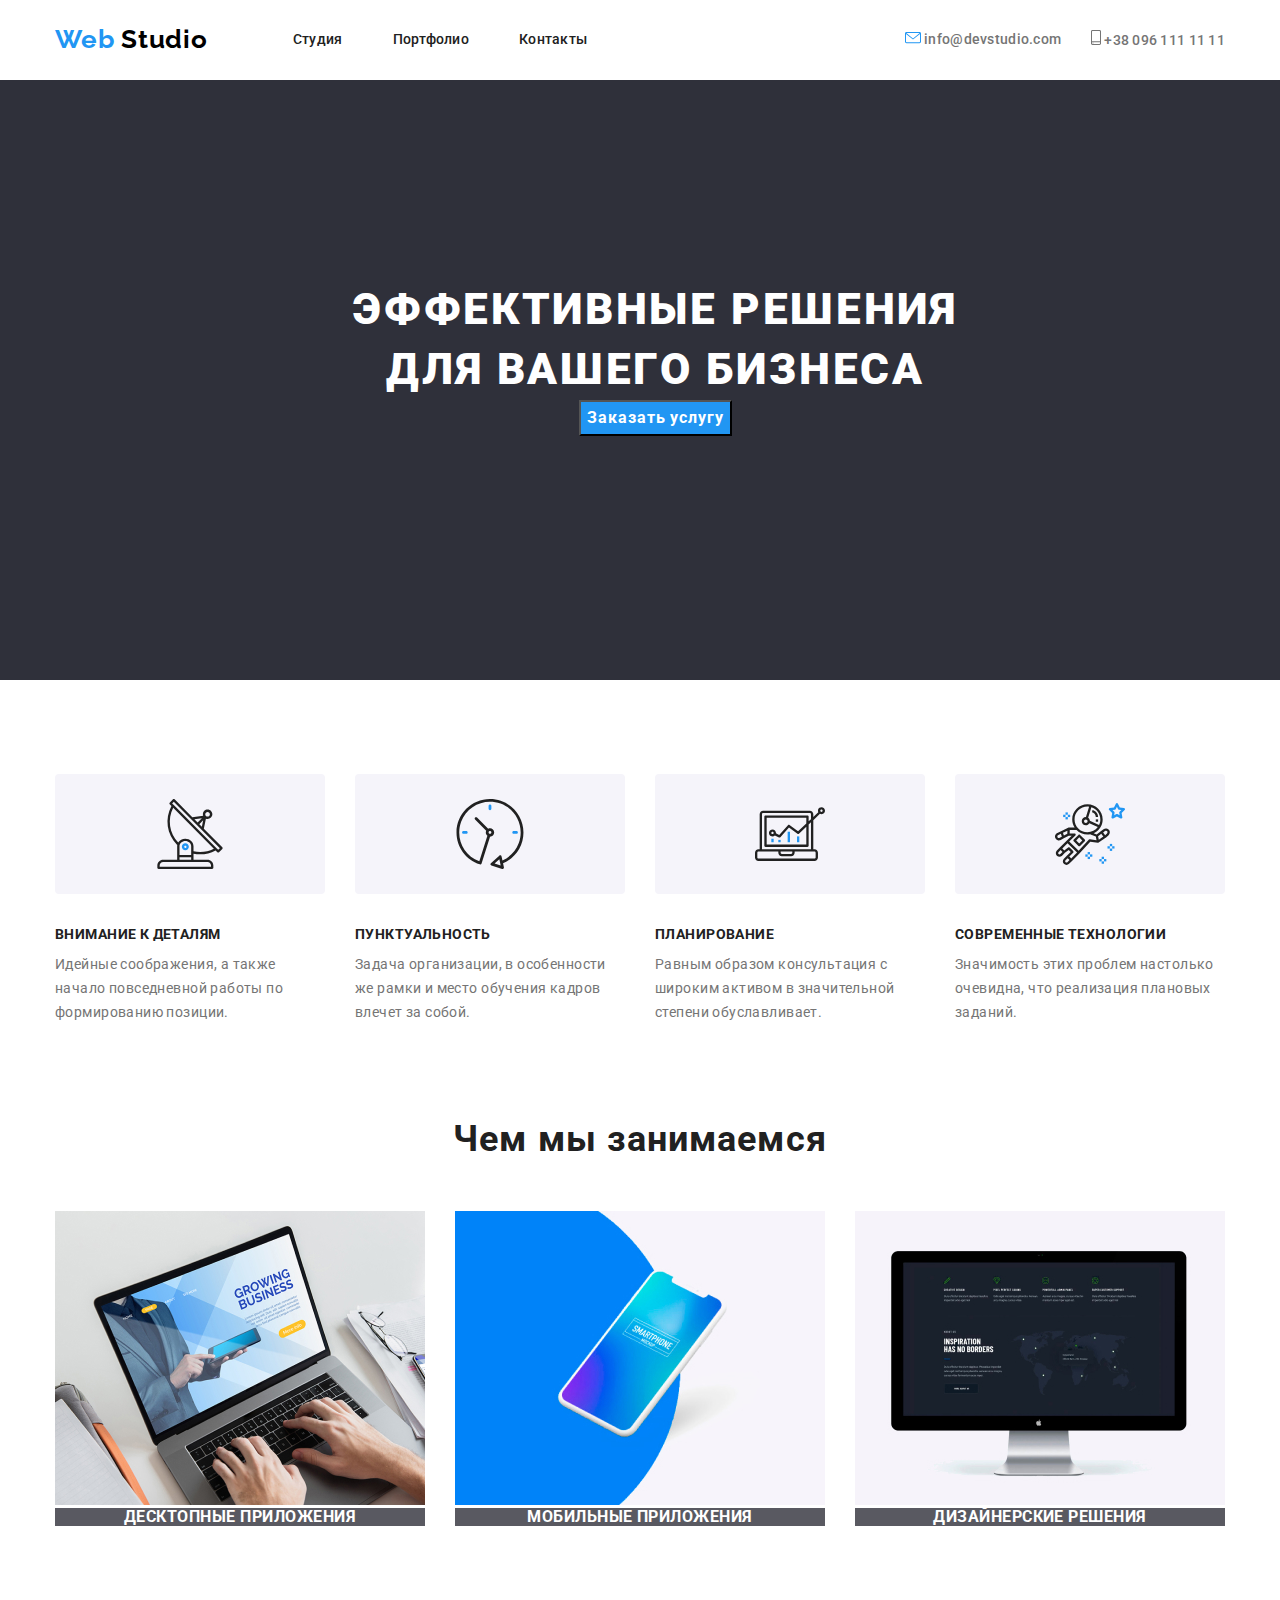
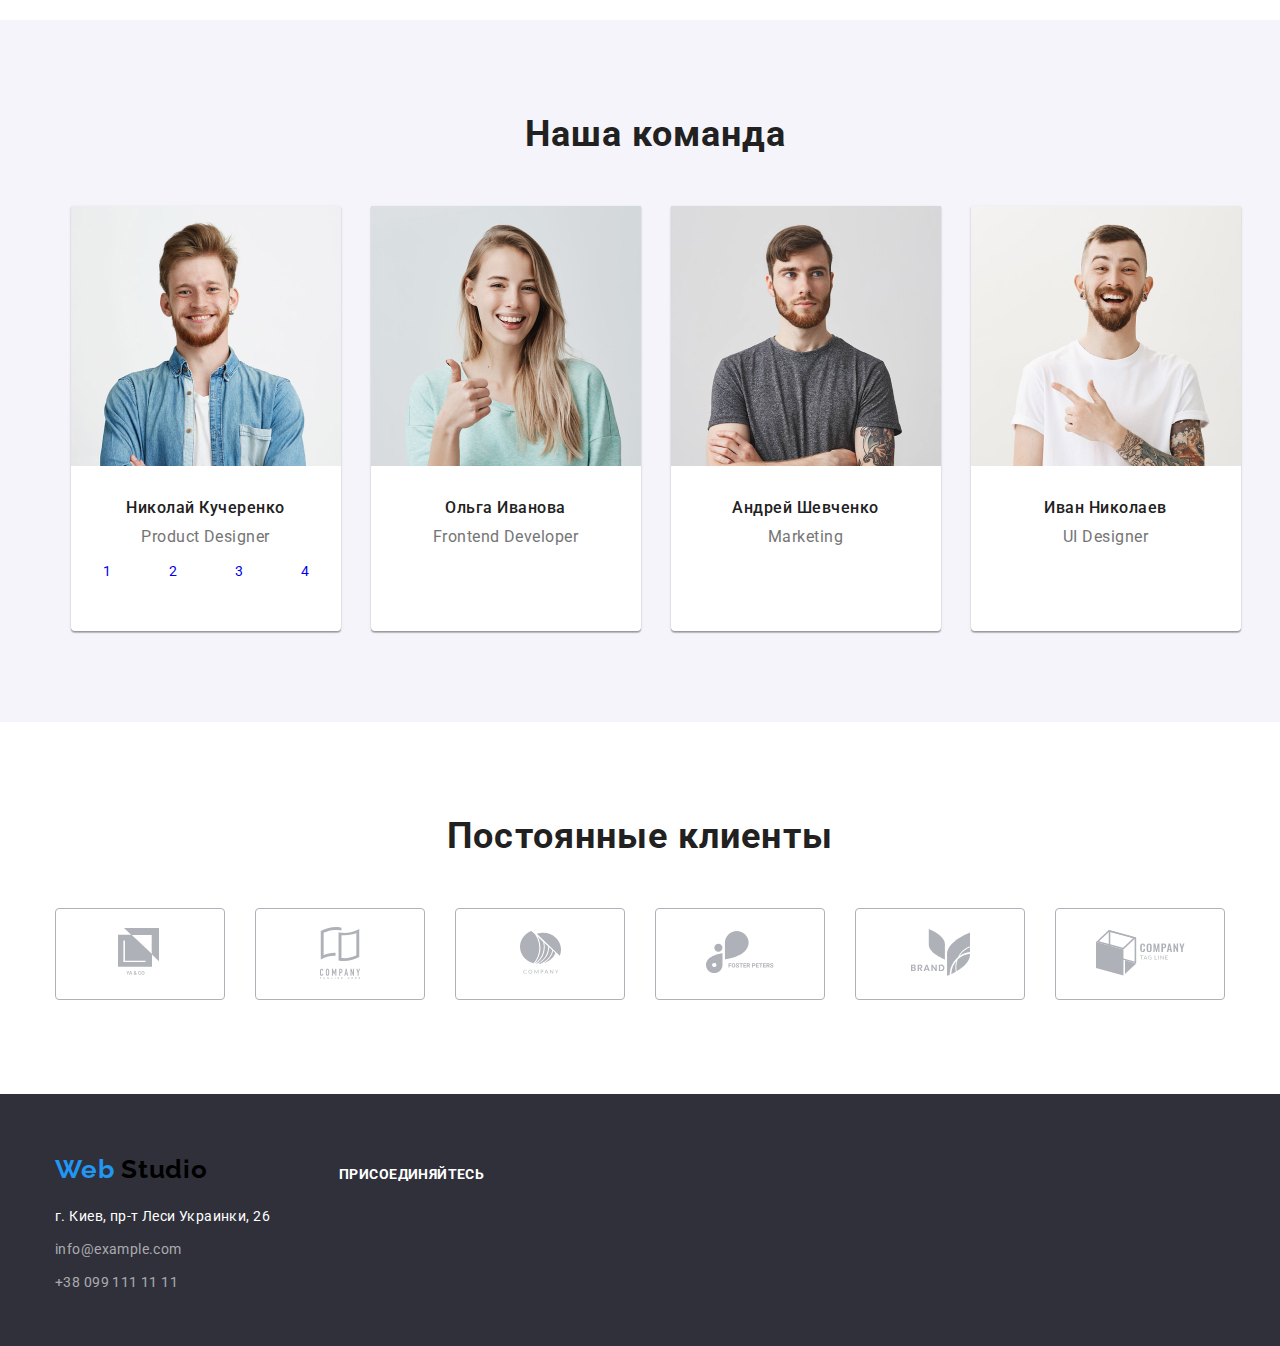
==== index.html @ fe98ecf3 "Копируем файлы с hw-2" ====
<!DOCTYPE html>
<html lang="ru">
<head>
    <meta charset="UTF-8">
    <meta name="viewport" content="width=device-width, initial-scale=1.0">
    <title>Web Studio</title>
    <link href="https://fonts.googleapis.com/css2?family=Raleway:wght@700&family=Roboto:wght@400;500;700;900&display=swap" rel="stylesheet">
    <link rel="stylesheet" href="./css/normalize.css">
    <link rel="stylesheet" href="./css/styles.css">
</head>
<body>
    <header class="header">
        <!-- Навигация сайта -->
        <div class="header-wrapper container">
            <nav class="navigation">
                <a class="logo link-logo" href="index.html">
                    <span class="logo-color">Web </span>Studio
                </a>
    
                <ul class="menu list">
                    <li class="menu-list-item list">
                        <a class="menu-link link" href="./index.html">Студия</a>
                    </li>
                    <li class="menu-list-item list">
                        <a class="menu-link link" href="./portfolio.html">Портфолио</a>
                    </li>
                    <li class="menu-list-item list">
                        <a class="menu-link link" href="">Контакты</a>
                    </li>
                </ul>
            </nav>
                
            <!--Контакты-->
                <ul class="header-adress">
                    <li class="header-adress-list list"><img src="./images/envelo.svg" alt="">
                        <a class="header-adress-link link" href="mailto:info@devstudio.com">info@devstudio.com</a>
                    </li>
                    <li class="header-adress-list list"><img src="./images/smartphone.svg" alt="">
                        <a class="header-adress-link link" href="tel:+380961111111"> +38 096 111 11 11</a> 
                    </li>
                </ul>
        </div>
    </header>
    <!--Герой-->
    <main class="main">
        <section class="hero-section">
            <div class="hero-wrapper">
                <h1 class="hero-title">
                    Эффективные решения <br> для вашего бизнеса
                </h1>
                <button class="btn-hero">Заказать услугу</button>
            </div>
        </section>

      <!--"Преймущества" -->
      
      <section class="benefits">
          <div class="container">
            <ul class="list-benefits list">
                <li class="list-item-benefits">
                    <img class="list-item-img" src="./images/antenna.svg" alt="" width="70">
                  <h3 class="title-benefits">Внимание к деталям</h3>
                  <p class="description-benefits">Идейные соображения, а также начало повседневной работы по формированию позиции.
                  </p>
                </li>
                <li class="list-item-benefits">
                    <img class="list-item-img" src="./images/clock.svg" alt="" width="70">
                  <h3 class="title-benefits">Пунктуальность</h3>
                  <p class="description-benefits">Задача организации, в особенности же рамки и место обучения кадров влечет за собой.
                  </p>
                </li>
                <li class="list-item-benefits">
                    <img class="list-item-img" src="./images/diagram.svg" alt="" width="70">
                <h3 class="title-benefits" >Планирование</h3>
                <p class="description-benefits">Равным образом консультация с широким активом в значительной степени обуславливает.
                </p>
                </li>
                <li class="list-item-benefits">
                    <img class="list-item-img" src="./images/astronaut.svg" alt="" width="70">
                <h3 class="title-benefits">Современные технологии</h3>
                <p class="description-benefits">Значимость этих проблем настолько очевидна, что реализация плановых заданий.
                </p>
              </li>
              </ul>
          </div>
      </section>

      <!--Чем мы занимаемся - about Us-->
      <section class="about-us">
          <div class="container">
            <h2 class="title-abaut-us title">Чем мы занимаемся</h2>
            <ul class="about-us-list list">
                <li class="about-us-list-item">
                    <img src="./images/pr/pr-1.jpg" alt="" width= "370">
                    <h3 class="subtitle-about-us">Десктопные приложения</h3>
                </li>
                <li class="about-us-list-item">
                    <img src="./images/pr/pr-2.jpg" alt="" width="370">
                    <h3 class="subtitle-about-us">Мобильные приложения</h3>
                </li>
                <li class="about-us-list-item">
                    <img src="./images/pr/pr-3.jpg" alt="" width="370"> 
                    <h3 class="subtitle-about-us">Дизайнерские решения</h3>
                </li>
            </ul>
          </div>
      </section>

      <!--Команда-->
      <section class="team">
          <div class="team-wrapper">
              <div class="container">
                <h2 class="title-team title">Наша команда</h2>
                <ul class="team-list list">
                    <li class="team-list-item">
                        <img class="team-list-item-img" src="./images/img.jpg" alt="" width="270">
                       <h3 class="subtitle-team">Николай Кучеренко</h3>
                       <p class="text-team" lang="en">Product Designer</p>
                         <ul class="social-link-list list">
                             <li class="social-link-list-item">
                                     <a class="link" href="https://www.instagram.com/?hl=uk" aria-label="иконка инстаграма">1
                                     </a>
                                 </li>
                                 <li class="social-link-list-item">
                                     <a class="link" href="https://twitter.com/explore" aria-label="иконка твитер">2
                                    </a>
                                 </li>
                                 <li class="social-link-list-item">
                                     <a class="link" href="https://www.facebook.com/" aria-label="иконка фейсбук">3
                                     </a>
                                 </li>
                                 <li class="social-link-list-item">
                                     <a class="link" href="https://www.linkedin.com/" aria-label="иконка линкедин">4
                                     </a>
                                 </li>
    
                         </ul>
                    <li class="team-list-item">
                        <img class="team-list-item-img" src="./images/img-1.jpg" alt="" width="270">
                      <h3 class="subtitle-team">Ольга Иванова</h3>
                      <p class="text-team" lang="en">Frontend Developer</p>
                        <ul class="social-link-list list">
                             <li class="social-link-list-item">
                                     <a class="link" href="https://www.instagram.com/?hl=uk" aria-label="иконка инстаграма">
                                     </a>
                                 </li>
                                 <li class="social-link-list-item">
                                     <a class="link" href="https://twitter.com/explore" aria-label="иконка твитер">
                                    </a>
                                 </li>
                                 <li class="social-link-list-item">
                                     <a class="link" href="https://www.facebook.com/" aria-label="иконка фейсбук">
                                     </a>
                                 </li>
                                 <li class="social-link-list-item">
                                     <a class="link" href="https://www.linkedin.com/" aria-label="иконка линкедин">
                                     </a>
                                 </li>
                        </ul>    
                        <li class="team-list-item">
                            <img class="team-list-item-img" src="./images/img-2.jpg" alt="" width="270">
                           <h3 class="subtitle-team">Андрей Шевченко</h3>
                           <p class="text-team" lang="en">Marketing</p>
                             <ul class="social-link-list list">
                                 <li class="social-link-list-item">
                                     <a class="link" href="https://www.instagram.com/?hl=uk" aria-label="иконка инстаграма">
                                     </a>
                                 </li>
                                 <li class="social-link-list-item">
                                     <a class="link" href="https://twitter.com/explore" aria-label="иконка твитер">
                                    </a>
                                 </li>
                                 <li class="social-link-list-item">
                                     <a class="link" href="https://www.facebook.com/" aria-label="иконка фейсбук">
                                     </a>
                                 </li>
                                 <li class="social-link-list-item">
                                     <a class="link" href="https://www.linkedin.com/" aria-label="иконка линкедин">
                                     </a>
                                 </li>
       
                         </ul>
                        <li class="team-list-item">
                            <img class="team-list-item-img" src="./images/img-3.jpg" alt="" width="270">
                          <h3 class="subtitle-team">Иван Николаев</h3>
                          <p class="text-team" lang="en">UI Designer</p>
                            <ul class="social-link-list list">
                                 <li class="social-link-list-item">
                                     <a class="link" href="https://www.instagram.com/?hl=uk" aria-label="иконка инстаграма">
                                     </a>
                                 </li>
                                 <li class="social-link-list-item">
                                     <a class="link" href="https://twitter.com/explore" aria-label="иконка твитер">
                                    </a>
                                 </li>
                                 <li class="social-link-list-item">
                                     <a class="link" href="https://www.facebook.com/" aria-label="иконка фейсбук">
                                     </a>
                                 </li>
                                 <li class="social-link-list-item">
                                     <a class="link" href="https://www.linkedin.com/" aria-label="иконка линкедин">
                                     </a>
                                 </li>
                            </ul>    
               </ul>
              </div>
          </div>
      </section>
              
      <!--Наши клиенты-->
      <section class="client-section">
          <div class="container">
            <h2 class="client-title title">Постоянные клиенты</h2>
            <ul class="client-list list">
                <li class="client-list-item">
                    <a class="link" href="">
                       <img src="./images/logo-1.svg" alt="">
                    </a>
                </li>
                <li class="client-list-item">
                    <a class="link" href="">
                       <img src="./images/logo-2.svg" alt="">
                   </a>
               </li>
                <li class="client-list-item">
                    <a class="link" href="">
                        <img src="./images/logo-3.svg" alt="">
                    </a>
                </li>
                <li class="client-list-item">
                    <a class="link" href="">
                        <img src="./images/logo-4.svg" alt="">
                    </a>
                </li>
                <li class="client-list-item">
                    <a class="link" href="">
                        <img src="./images/logo-5.svg" alt="">
                    </a>
                </li>
                <li class="client-list-item">
                    <a class="link" href="">
                        <img src="./images/logo-6.svg" alt="">
                    </a>
                </li>
            </ul>
          </div>
      </section>
    </main>

    <!--Подвал сайта-->
    <footer class="footer">
        <div class="container">
            <div class="footer-addres-join-wrapper">
                <div class="addres-wrapper">
                    <a class="logo link-logo" href="index.html">
                        <span class="logo-color">Web </span>Studio
                    </a>
                <address class="addres-footer-map">
                    г. Киев, пр-т Леси Украинки, 26
                </address>
                <ul class="list-addres-footer">
                    <li class="list-item-addres-footer list">
                        <a class="addres-footer-mail link" href="mailto:info@example.com">info@example.com</a><br>
                    </li>
                    <li class="list-item-addres-footer list">
                        <a class="addres-footer-tel link" href="tel:+380991111111">+38 099 111 11 11</a>
                    </li>
                </ul>
                </div>
                <div class="footer-text-join-in-wrapper">
                    <b class="footer-text-join-in">Присоединяйтесь</b>
                <ul class="footer-social-link-list list">
                    <li class="footer-social-link-list-item">
                        <a href="https://www.instagram.com/?hl=uk" aria-label="иконка инстаграма">
                        </a>
                    </li>
                    <li class="footer-social-link-list-item">
                        <a href="https://twitter.com/explore" aria-label="иконка твитер">
                       </a>
                    </li>
                    <li class="footer-social-link-list-item">
                        <a href="https://www.facebook.com/" aria-label="иконка фейсбук">
                        </a>
                    </li>
                    <li class="footer-social-link-list-item">
                        <a href="https://www.linkedin.com/" aria-label="иконка линкедин">
                        </a>
                    </li>
                </div>
            </div>
        </div>
    </footer>
</body>
</html>

<!--
    Raleway bold

    roboto medium
    roboto black
    roboto bold
    roboto regular
    проверка
-->
---- css/styles.css ----
:root {
  --main-font: 'Roboto', sans-serif;
  --secondary-font: 'Raleway', sans-serif;
 --title-dark-words-color: #212121;
  --title-light-words-color: #FFFFFF;
  --title-gray-words-color: #757575;
  --accent-color: #2196F3;
}

body {
  background-color: var(--title-light-words-color);
  font-family: var(--main-font);
  font-size: 14px;
  color: var(--title-dark-words-color);
}

.header-wrapper .link,
.link-logo {
  text-decoration: none;
  padding-top: 24px;
  padding-bottom: 25px;
}

.link {
  text-decoration: none;
}

.list {
  list-style: none
}

.container {
  width: 1170px;
  padding-left: 15px;
  padding-right: 15px;
  margin-left: auto;
  margin-right: auto;
}

ul, h1, h2, h3 {
  padding: 0px;
  margin: 0px;
}

/*Логотип*/

.navigation {
  display: flex;
  align-items: center;
}

.navigation .logo {
  margin-right: 85px;
}

.logo {
font-family: var(--secondary-font);
font-style: normal;
font-weight: 700;
font-size: 26px;
line-height: 1.19;
letter-spacing: 0.03em;
color: #000000;
}


.logo-color {
  color: var(--accent-color);
}

/* Меню*/
.menu {
  display: flex;
}

.menu-list-item:not(:last-child) {
  margin-right: 50px;
}


.menu-link {
  font-weight: 500;
  line-height: 1.14;
  letter-spacing: 0.02em;
  color: var(--title-dark-words-color);
}

.link:hover,
.link:focus {
  color: var(--accent-color);
}

/*Контакты*/

.header-wrapper {
  display: flex;
  justify-content: space-between;
  
}
.header-adress {
  display: flex;
  align-items: center;
}

.header-adress-list:not(:last-child) {
  margin-right: 30px;
}

.header-adress-link {
 font-weight: 500;
 line-height: 1.14;
 letter-spacing: 0.02em;
color: var(--title-gray-words-color);
}

/*Герой*/
/*временное свойство для лучшего восприятия белого текста*/
.hero-section {
  background-color: #2F303A;
  width: 1311px;
  height: 600px;
  }

  .hero-wrapper {
    padding-top: 200px;
  }

.hero-title {
 font-weight: 900;
 font-size: 44px;
 line-height: 1.36;
 text-align: center;
 letter-spacing: 0.06em;
 text-transform: uppercase;
 color: var(--title-light-words-color);
 /* Цвет текста должен быть белый но пока оставлю по умолчанию*/
}

.btn-hero {
  display: block;
  margin-left: auto;
  margin-right: auto;

font-weight: 700;
font-size: 16px;
line-height: 1.87;
letter-spacing: 0.06em;
color: var(--title-light-words-color);
background-color: var(--accent-color);
}

/*Преймущества*/
.benefits .list-benefits {
  display: flex;
  padding-top: 94px;
  padding-bottom: 94px;
}

.list-item-benefits {
  width: 270px;
  height: 251px;
}
.list-item-benefits:not(:last-child) {
  margin-right: 30px;
}

.list-item-img {
  padding-top: 25px;
  padding-left: 100px;
  padding-bottom: 25px;
  padding-right: 100px;
  background-color: #F5F4FA;
  border-radius: 4px;

  margin-bottom: 30px;
  
}

.title-benefits {
font-size: 14px;
font-weight: 700;
line-height: 1.14;
letter-spacing: 0.03em;
text-transform: uppercase;
color: var(--title-dark-words-color);

margin-bottom: 10px;
}

.description-benefits {
font-weight: 400;
line-height: 1.71;
letter-spacing: 0.03em;
color: var(--title-gray-words-color);

margin: 0px;
}

/* Чем мы занимаемся - about Us*/
.title-abaut-us{
  margin-bottom: 50px;
}

.about-us-list {
  display: flex;
  margin-bottom: 94px;
}

.about-us-list-item:not(:last-child) {
  margin-right: 30px;
}

.title {
font-weight: 700;
font-size: 36px;
line-height: 1.16;
text-align: center;
letter-spacing: 0.03em;
color: var(--title-dark-words-color);
}

.subtitle-about-us {
font-weight: 700;
line-height: 1.14;
text-align: center;
letter-spacing: 0.03em;
text-transform: uppercase;
color: var(--title-light-words-color);
/*background-color сделал для наглядности в дальнейшем уберется*/
background-color: rgba(47, 48, 58, 0.8);
}

/* Команда*/
.team-wrapper {
width: 1311px;
height: 702px;
background-color: #F5F4FA;;
}

.team-list {
  display: flex;
  padding-bottom: 94px;
  width: 1170px;
}

.title-team {
  margin-bottom: 50px;
  padding-top: 94px;
}

.team-list-item:not(:last-child) {
margin-right: 30px;
}

.team-list-item{
  background-color: #FFFFFF;
  box-shadow: 0px 2px 1px rgba(0, 0, 0, 0.2), 0px 1px 1px rgba(0, 0, 0, 0.14), 0px 1px 3px rgba(0, 0, 0, 0.12);
border-radius: 0px 0px 4px 4px;
}

.team-list-item-img {
  margin-bottom: 30px;
}

.social-link-list {
  display: flex;
  width: 206px;
  height: 44px;
  padding-bottom: 24px;
  margin-left: auto;
  margin-right: auto;
  justify-content: space-between;

}

.subtitle-team {
margin-bottom: 10px;

font-weight: 500;
font-size: 16px;
line-height: 1.18;
text-align: center;
letter-spacing: 0.03em;
color: var(--title-dark-words-color);
}

.text-team {
margin-top: 0px;
margin-bottom: 16px;

  
font-weight: 400;
font-size: 16px;
line-height: 1.18;
text-align: center;
letter-spacing: 0.03em;
color: var(--title-gray-words-color);
}
/*Клиенты*/
.client-title {
  margin-bottom: 50px;
}

.client-list {
display: flex;
}

.client-list-item {
  display: flex;
  align-items: center;
  justify-content: center;

  width: 170px;
  height: 90px;
  border: solid 1px #AFB1B8;
  border-radius: 4px;
}
.client-list-item:not(:last-child) {
  margin-right: 30px;
}

.client-section {
  padding-top: 94px;
  padding-bottom: 94px;
}

/* Подвал сайта*/

.footer {
  height: 252px;
  background-color:#2F303A;
}

.footer-addres-join-wrapper {
  display: flex;
}

.addres-wrapper {
  margin-top: 60px;
}

.addres-wrapper .logo {
  padding: 0px;
}

.addres-footer-map {
 padding: 0px;
  margin-top: 20px;
}

.list-item-addres-footer {
  margin-top: 9px;
}


.footer-text-join-in-wrapper {
  width: 206px;
  height: 80px;
  margin-top: 72px;
  margin-left: 69px;
}

.addres-footer-map {
font-style: normal;
font-weight: 400;
font-size: 14px;
line-height: 1.71;
letter-spacing: 0.03em;
color: var(--title-light-words-color);
}

.addres-footer-mail,
.addres-footer-tel{
font-style: normal;
font-weight: 400;
font-size: 14px;
line-height: 1.71;
letter-spacing: 0.03em;
color: rgba(255, 255, 255, 0.6);
}

.footer-text-join-in {
font-weight: 700;
font-size: 14px;
line-height: 1.14;
letter-spacing: 0.03em;
text-transform: uppercase;
color: var(--title-light-words-color);
}


/*Стили для страницы портфоли "Portfolio.html"*/
/*Кнопки*/

.button {
font-weight: 500;
font-size: 16px;
line-height: 1.26;
text-align: center;
letter-spacing: 0.03em;
color: var(--title-dark-words-color);
}

.button:hover,
.button:focus {
 color: var(--title-light-words-color);
 background-color: var(--accent-color);
}

/*Портфолио*/
.link-portfolio{
  text-decoration: none;
}

.title-portfolio {
text-decoration: none;
font-weight: 700;
font-size: 18px;
line-height: 2.00;
letter-spacing: 0.06em;
color: var(--title-dark-words-color);
}

.text-portfolio {
font-weight: 400;
font-size: 16px;
line-height: 1.87;
letter-spacing: 0.03em;
color: var(--title-gray-words-color);
}

.desc-portfolio {
font-weight: 400;
font-size: 18px;
line-height: 1.56;
letter-spacing: 0.03em;
color:var(--title-light-words-color);
}
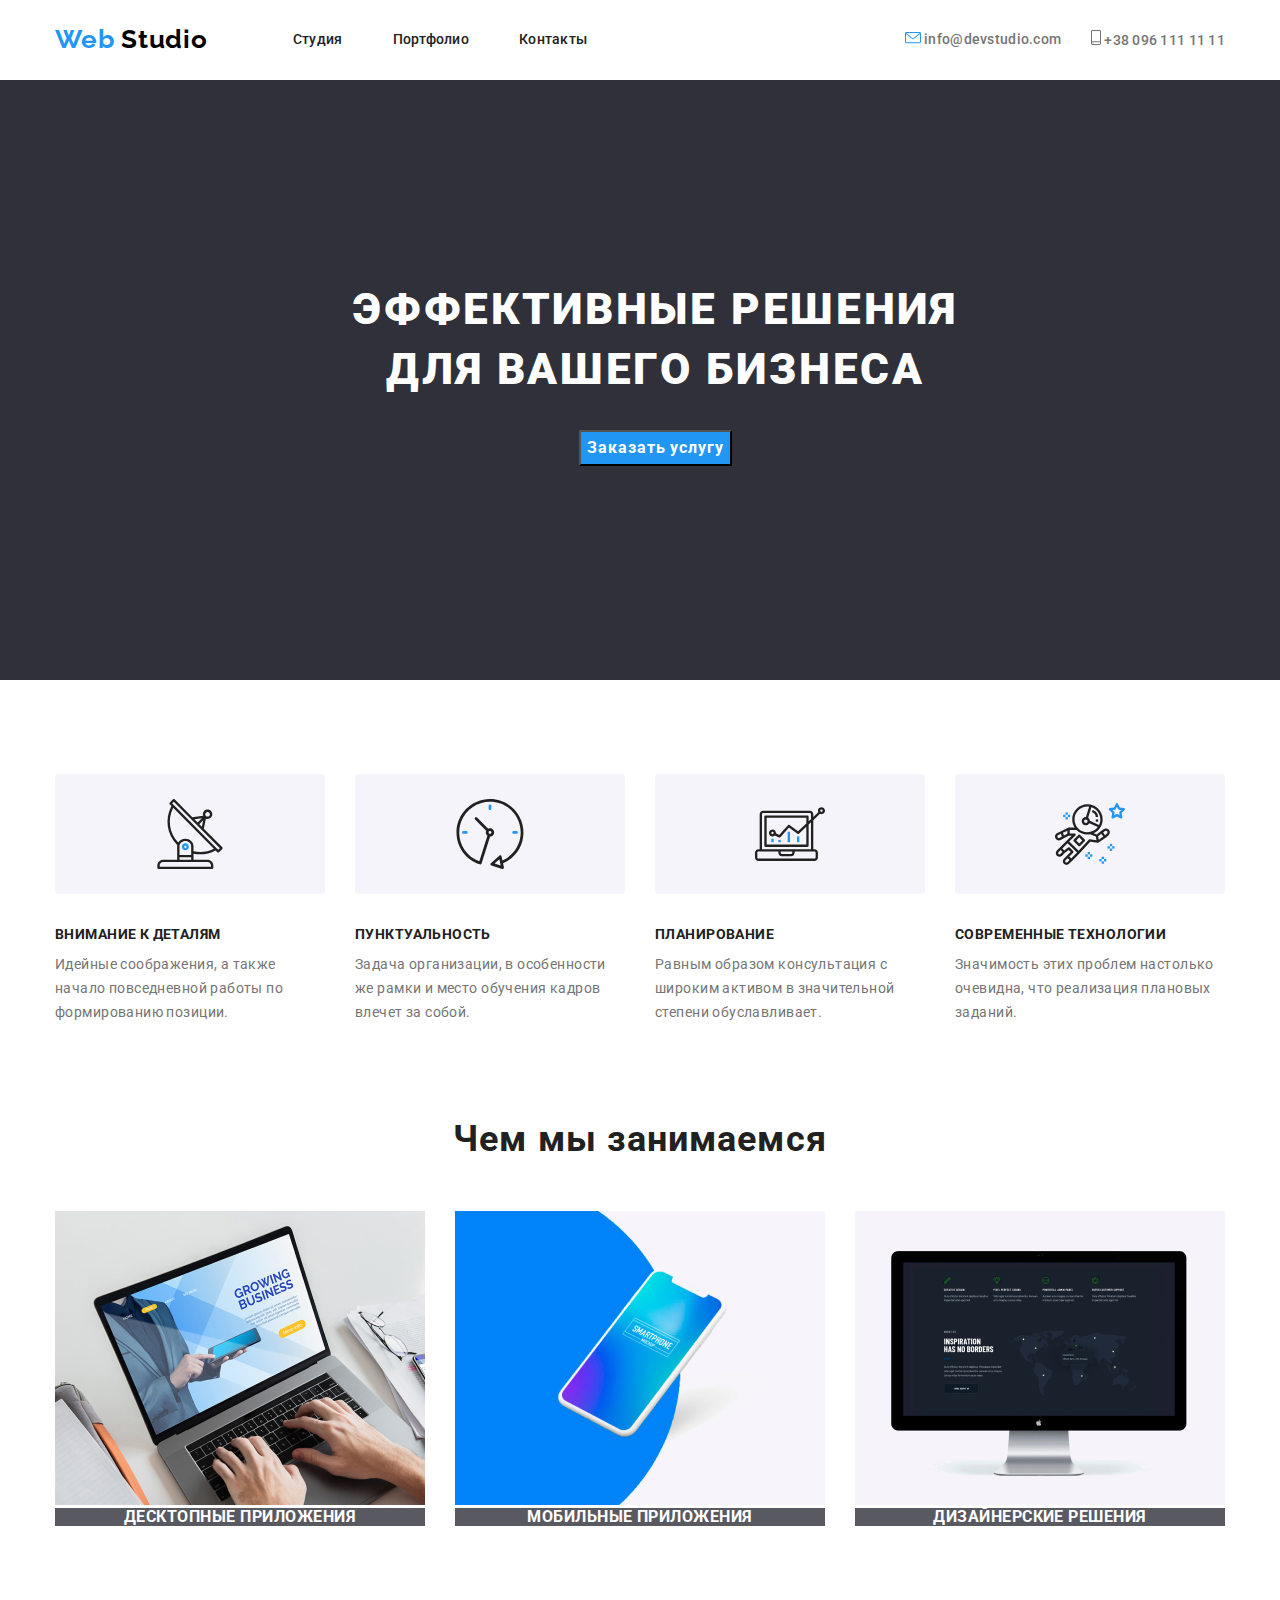
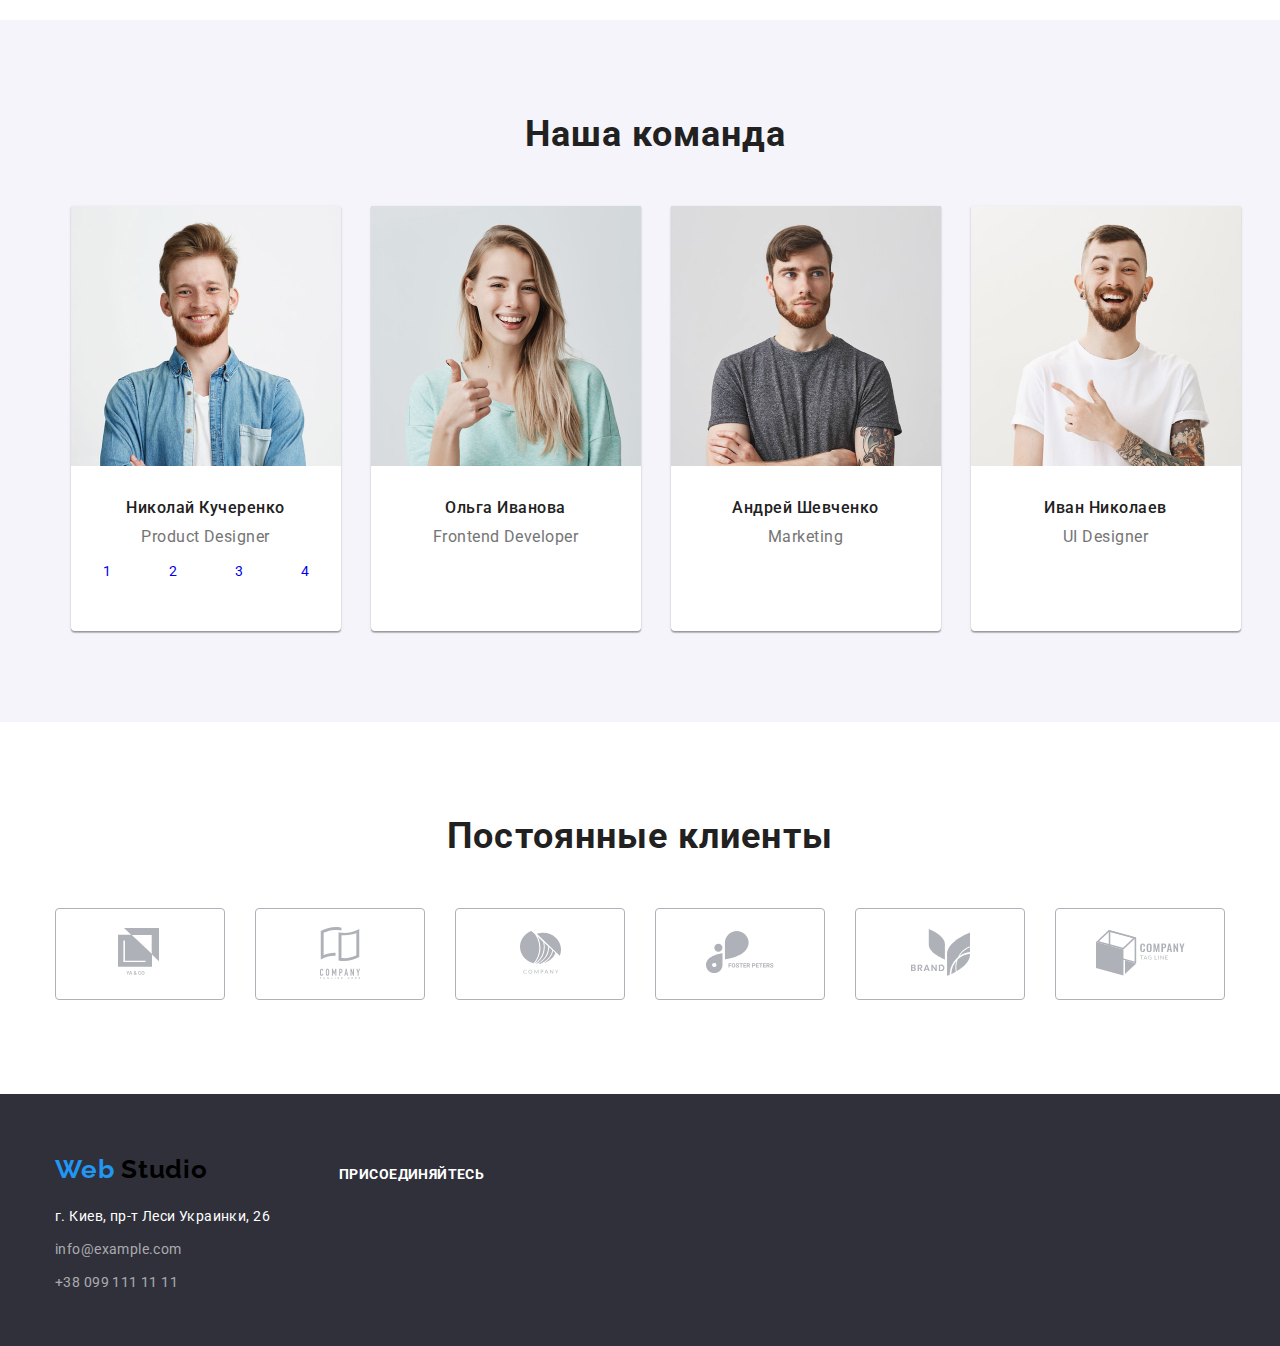
==== commit c002013c: "Финальные правки героя" ====
--- a/index.html
+++ b/index.html
@@ -286,6 +286,7 @@
                         <a href="https://www.linkedin.com/" aria-label="иконка линкедин">
                         </a>
                     </li>
+                </ul>    
                 </div>
             </div>
         </div>
--- a/css/styles.css
+++ b/css/styles.css
@@ -126,6 +126,12 @@
   }
 
 .hero-title {
+width: 696px;
+height: 120px;
+margin-left: auto;
+margin-right: auto;
+margin-bottom: 30px;
+
  font-weight: 900;
  font-size: 44px;
  line-height: 1.36;
@@ -391,8 +397,23 @@
 
 /*Стили для страницы портфоли "Portfolio.html"*/
 /*Кнопки*/
+.btn-list {
+  width: 611px;
+  height: 54px;
+  display: flex;
+  margin-left:auto;
+  margin-right: auto;
+  margin-bottom: 34px;
+  justify-content: center;
+}
+
+.btn-list-item:not(:last-child) {
+  margin-right: 8px;
+}
 
 .button {
+height: 38px; /* Временное свойство*/
+
 font-weight: 500;
 font-size: 16px;
 line-height: 1.26;
@@ -407,12 +428,43 @@
  background-color: var(--accent-color);
 }
 
-/*Портфолио*/
+/*Портфолио ГАЛЕРЕЯ*/
+.list-portfolio {
+  display: flex;
+  flex-wrap: wrap;
+  margin-bottom: 94px;
+}
+.list-portfolio > li {
+width: calc((100% - 60px) /3);
+height: 404px;
+margin-right: 30px;
+margin-bottom: 30px;
+}
+
+/*  width: 370px;
+  height: 404px;
+  margin-right: 30px;
+  margin-bottom: 30px;
+}
+*/
+.list-portfolio > li:nth-child(3n) {
+  margin-right: 0px;
+}
+
+.list-portfolio > li:nth-last-child(-n+3) {
+  margin-bottom: 0px;
+}
+
 .link-portfolio{
   text-decoration: none;
 }
 
 .title-portfolio {
+width: 322px;
+height: 36px;
+margin-bottom: 4px;
+margin-left: 24px;
+
 text-decoration: none;
 font-weight: 700;
 font-size: 18px;
@@ -421,7 +473,16 @@
 color: var(--title-dark-words-color);
 }
 
+.link-portfolio > img {
+  margin-bottom: 20px;
+}
+
 .text-portfolio {
+  width: 322px;
+  height: 30px;
+  margin: 0px;
+  margin-left: 24px;
+
 font-weight: 400;
 font-size: 16px;
 line-height: 1.87;
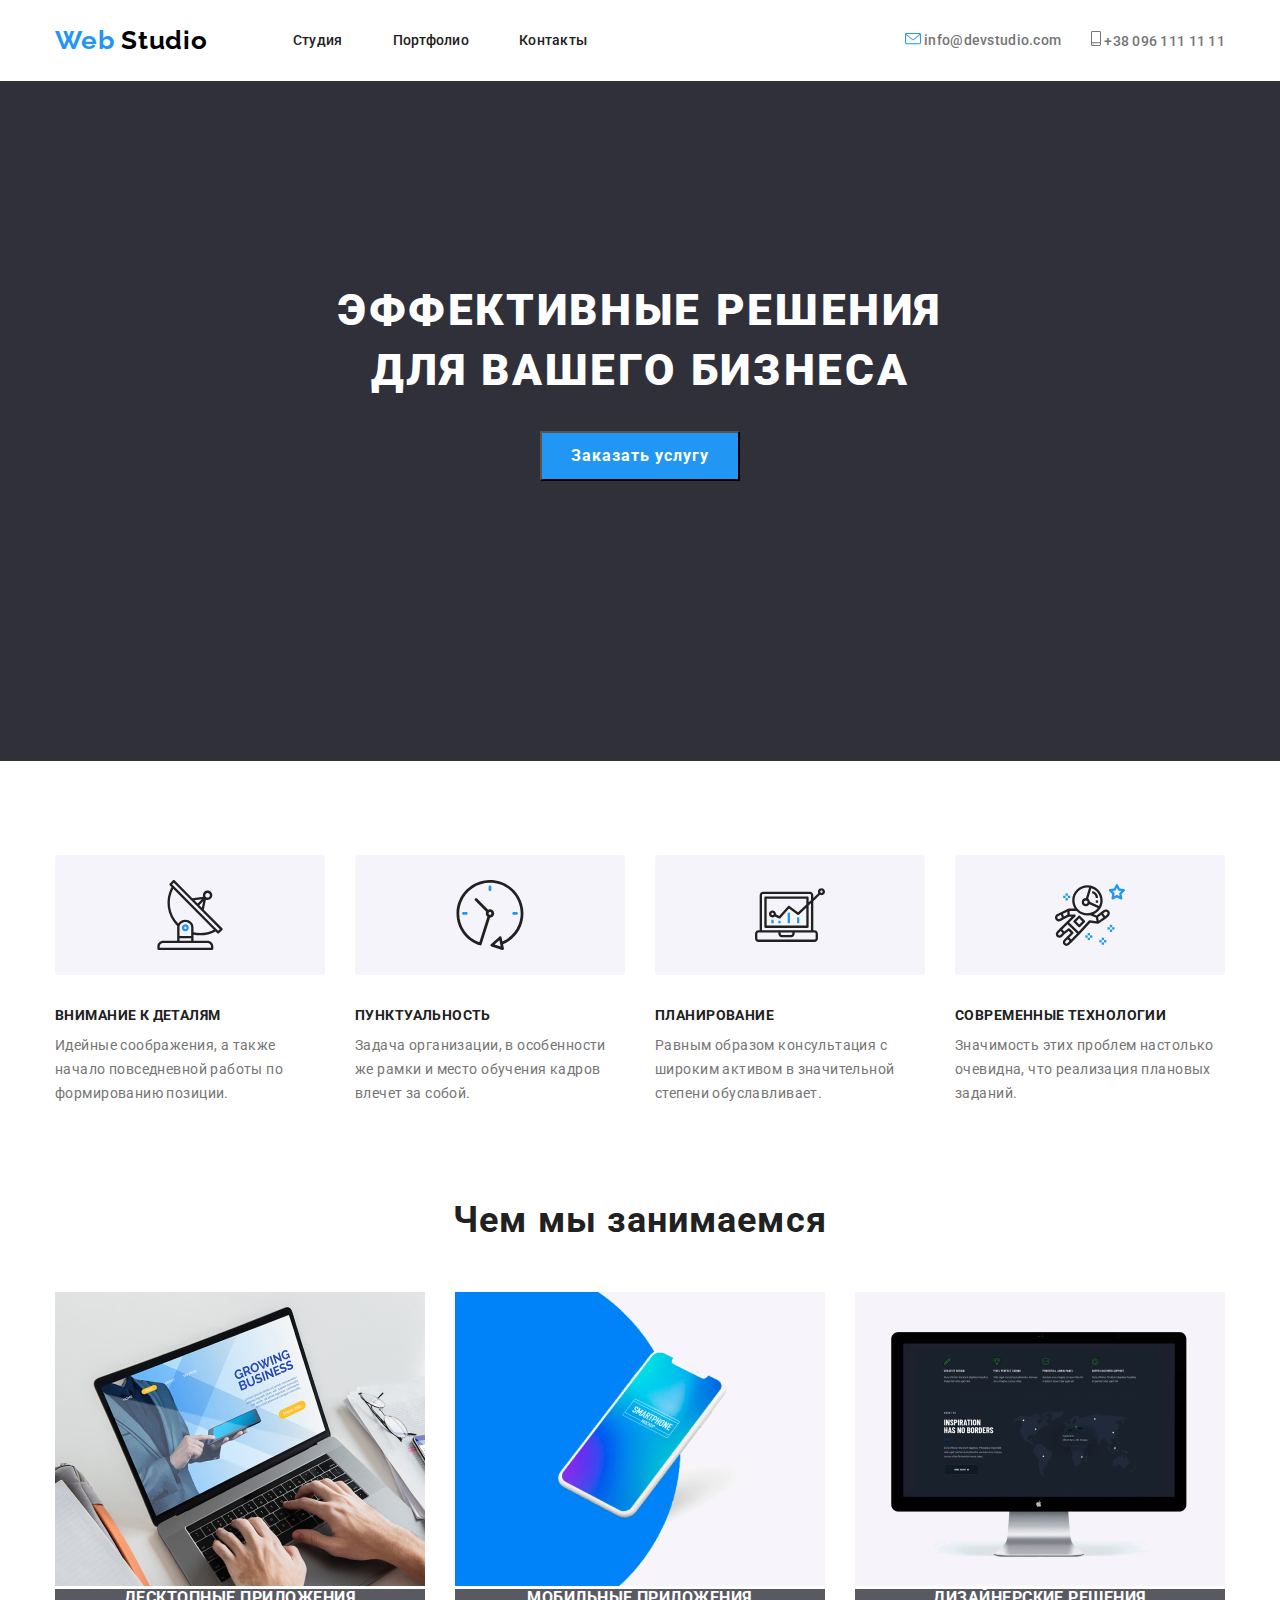
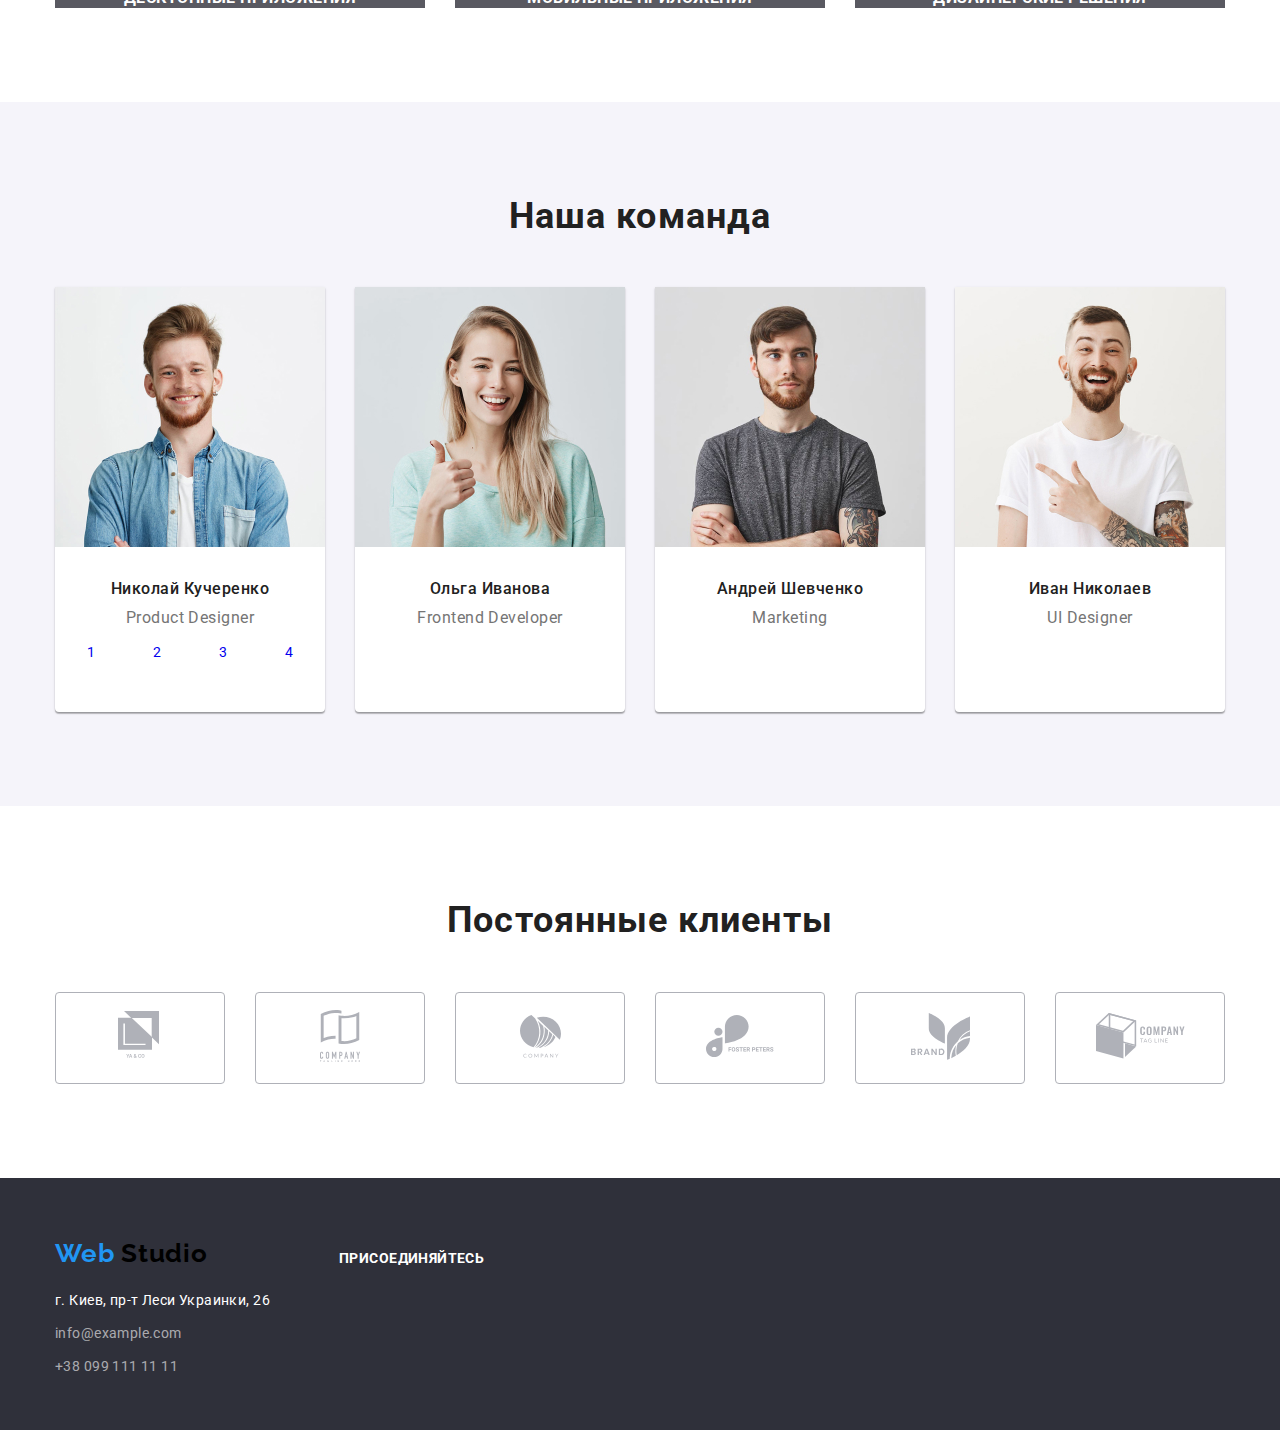
==== commit 5f6cab25: "Правки ментора" ====
--- a/index.html
+++ b/index.html
@@ -44,7 +44,7 @@
     <!--Герой-->
     <main class="main">
         <section class="hero-section">
-            <div class="hero-wrapper">
+            <div class="hero-wrapper container">
                 <h1 class="hero-title">
                     Эффективные решения <br> для вашего бизнеса
                 </h1>
--- a/css/styles.css
+++ b/css/styles.css
@@ -95,6 +95,7 @@
 .header-wrapper {
   display: flex;
   justify-content: space-between;
+  height: 81px;
   
 }
 .header-adress {
@@ -117,12 +118,12 @@
 /*временное свойство для лучшего восприятия белого текста*/
 .hero-section {
   background-color: #2F303A;
-  width: 1311px;
-  height: 600px;
+
   }
 
   .hero-wrapper {
     padding-top: 200px;
+    padding-bottom: 280px;
   }
 
 .hero-title {
@@ -144,6 +145,8 @@
 
 .btn-hero {
   display: block;
+  width: 200px;
+  height: 50px;
   margin-left: auto;
   margin-right: auto;
 
@@ -238,8 +241,6 @@
 
 /* Команда*/
 .team-wrapper {
-width: 1311px;
-height: 702px;
 background-color: #F5F4FA;;
 }
 
@@ -397,6 +398,10 @@
 
 /*Стили для страницы портфоли "Portfolio.html"*/
 /*Кнопки*/
+.btn-wrapper {
+  padding-top: 93px;
+}
+
 .btn-list {
   width: 611px;
   height: 54px;
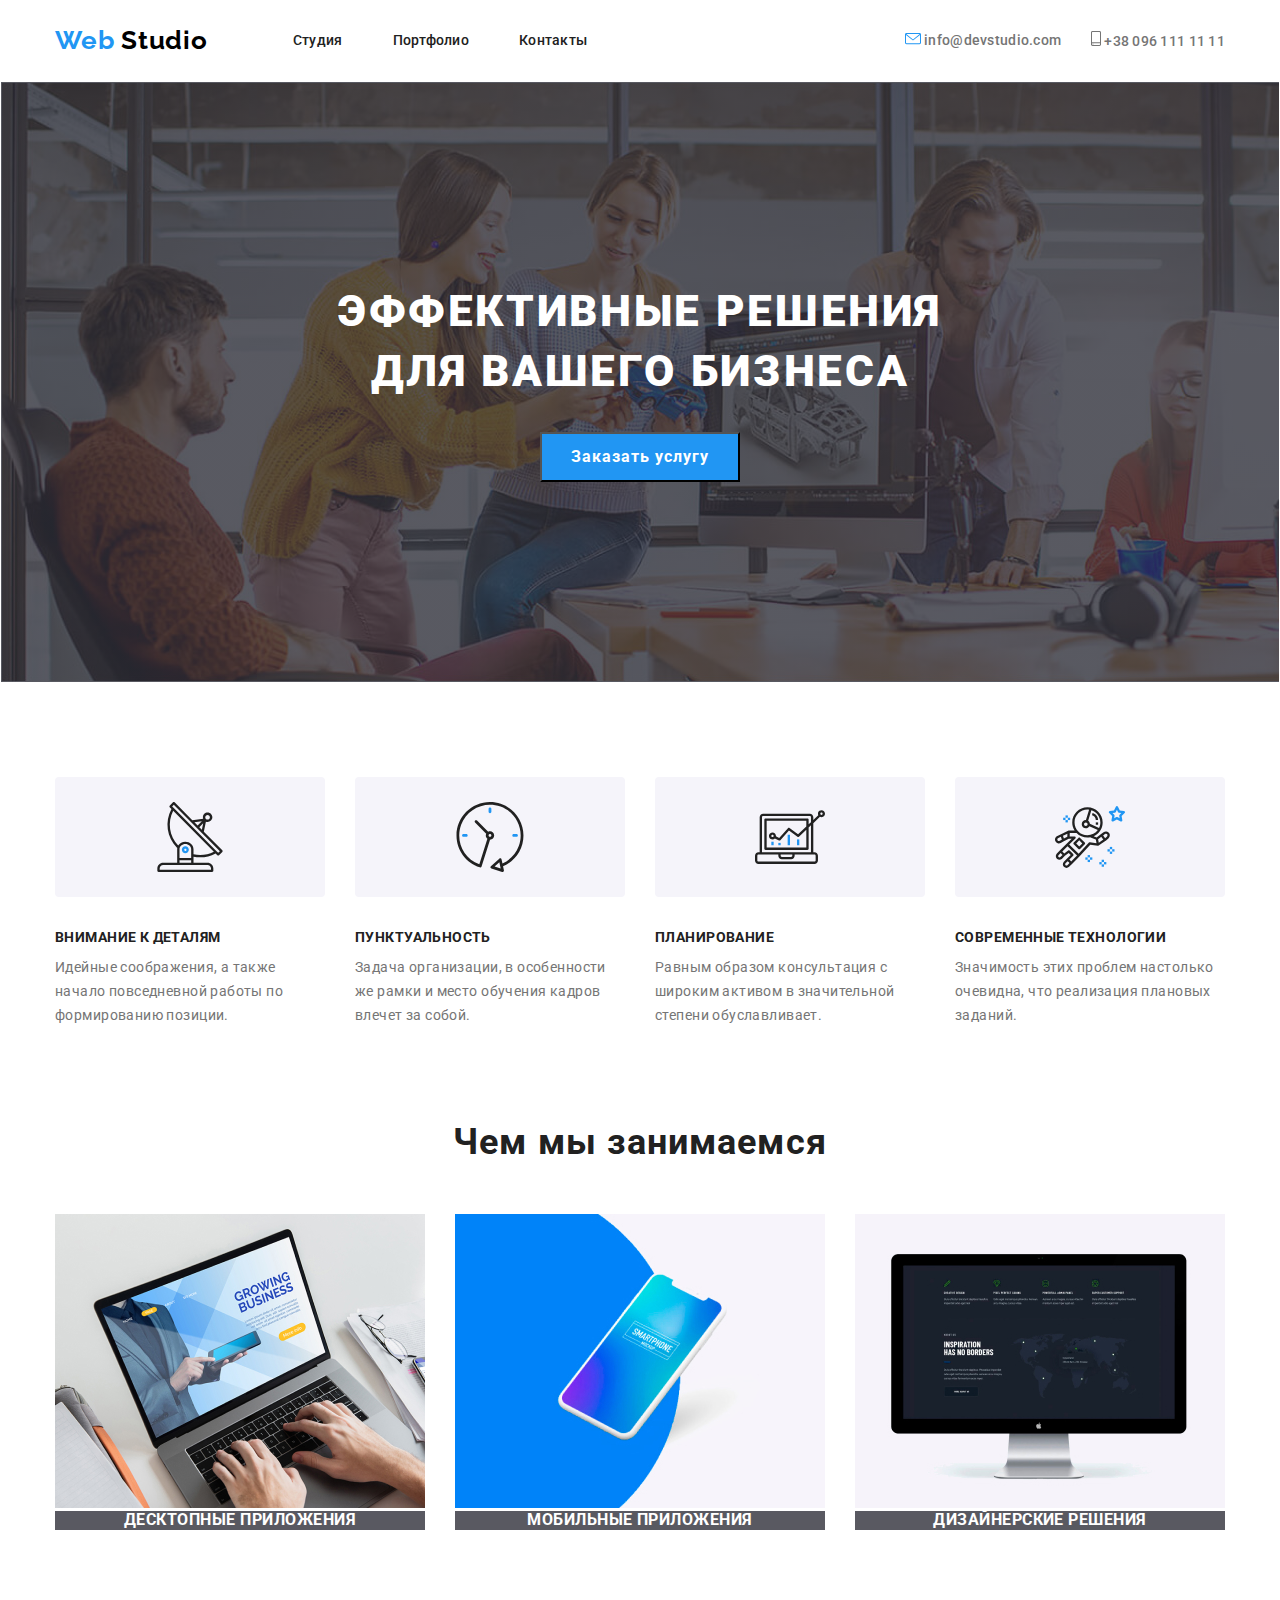
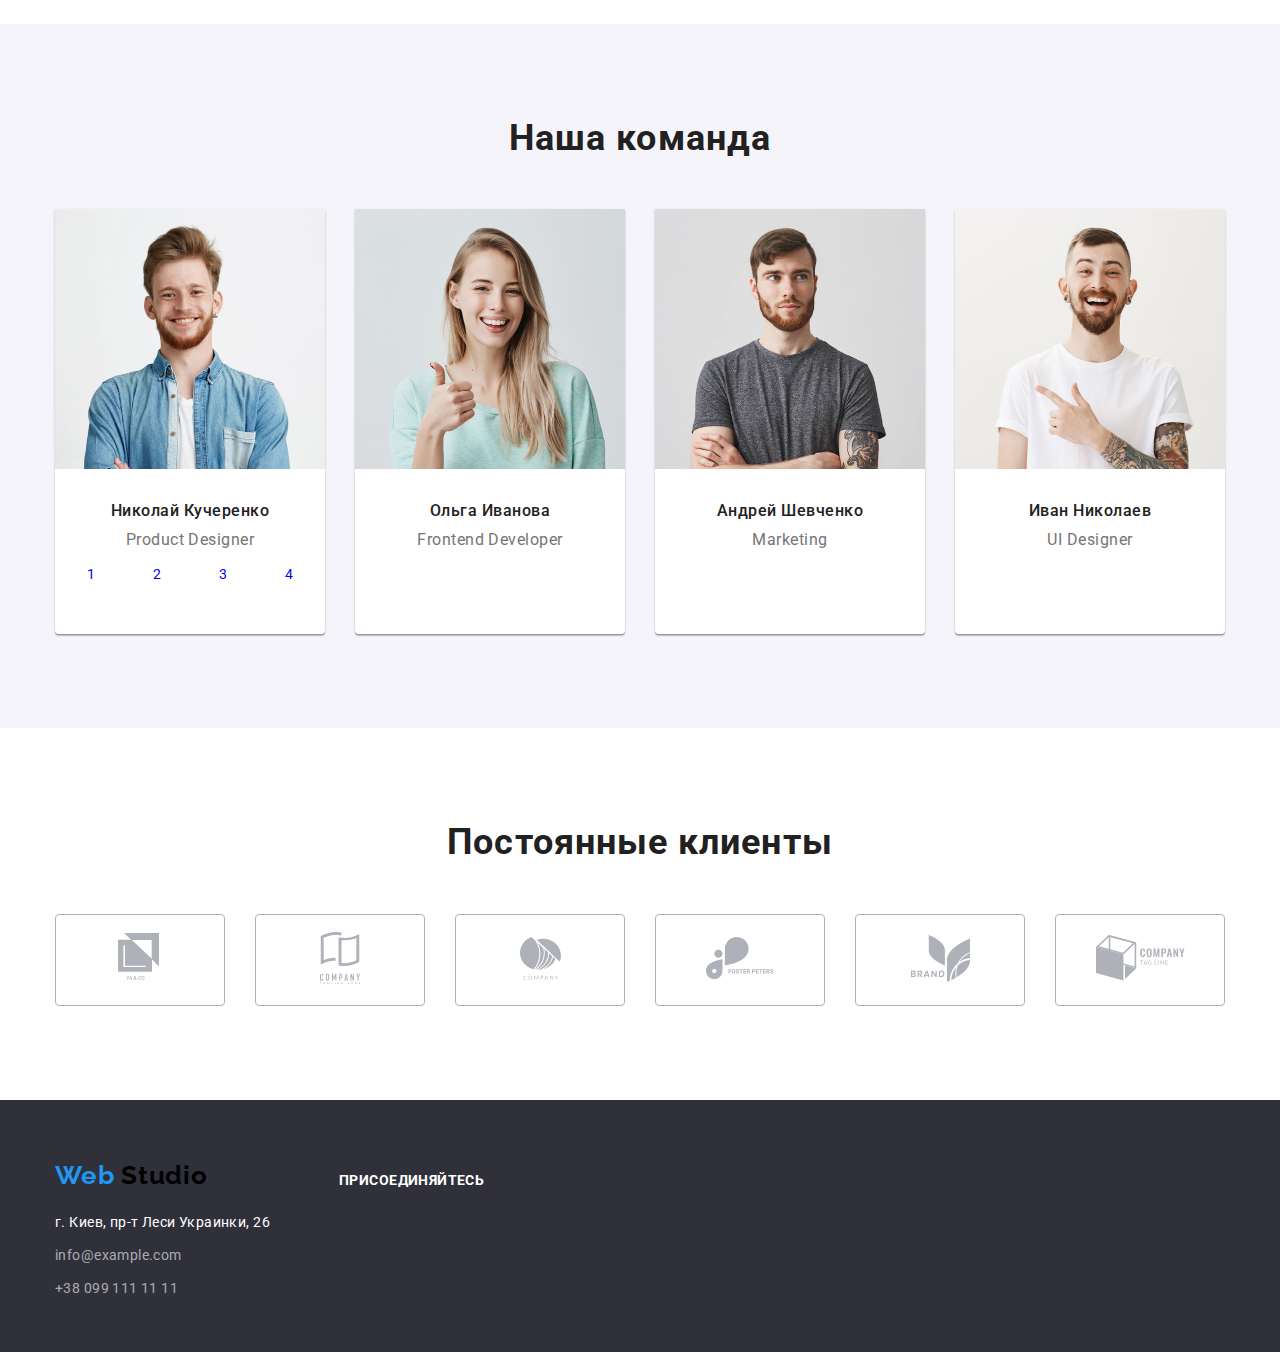
==== commit 925336a7: "test - h-w4" ====
--- a/index.html
+++ b/index.html
@@ -44,11 +44,13 @@
     <!--Герой-->
     <main class="main">
         <section class="hero-section">
-            <div class="hero-wrapper container">
-                <h1 class="hero-title">
-                    Эффективные решения <br> для вашего бизнеса
-                </h1>
-                <button class="btn-hero">Заказать услугу</button>
+            <div class="hero-wrapper-box">
+                <div class="hero-wrapper container">
+                    <h1 class="hero-title">
+                        Эффективные решения <br> для вашего бизнеса
+                    </h1>
+                    <button class="btn-hero">Заказать услугу</button>
+                </div>
             </div>
         </section>
 
--- a/css/styles.css
+++ b/css/styles.css
@@ -116,14 +116,22 @@
 
 /*Герой*/
 /*временное свойство для лучшего восприятия белого текста*/
-.hero-section {
-  background-color: #2F303A;
-
-  }
+.hero-wrapper-box {
+  max-width: 1600px;
+  background-image: linear-gradient(
+    rgba(47, 48, 58, 0.8),
+    rgba(47, 48, 58, 0.8)
+  ),
+  url(../images/header-copi-smol.jpg);
+  background-origin:padding-box;
+  border: 1px solid #FFFFFF;
+  background-repeat: no-repeat;
+
+}
 
   .hero-wrapper {
     padding-top: 200px;
-    padding-bottom: 280px;
+    padding-bottom: 200px;
   }
 
 .hero-title {
@@ -212,7 +220,7 @@
 
 .about-us-list {
   display: flex;
-  margin-bottom: 94px;
+  padding-bottom: 94px;
 }
 
 .about-us-list-item:not(:last-child) {
@@ -241,7 +249,8 @@
 
 /* Команда*/
 .team-wrapper {
-background-color: #F5F4FA;;
+background-color: #F5F4FA;
+max-width: 1600px;
 }
 
 .team-list {
